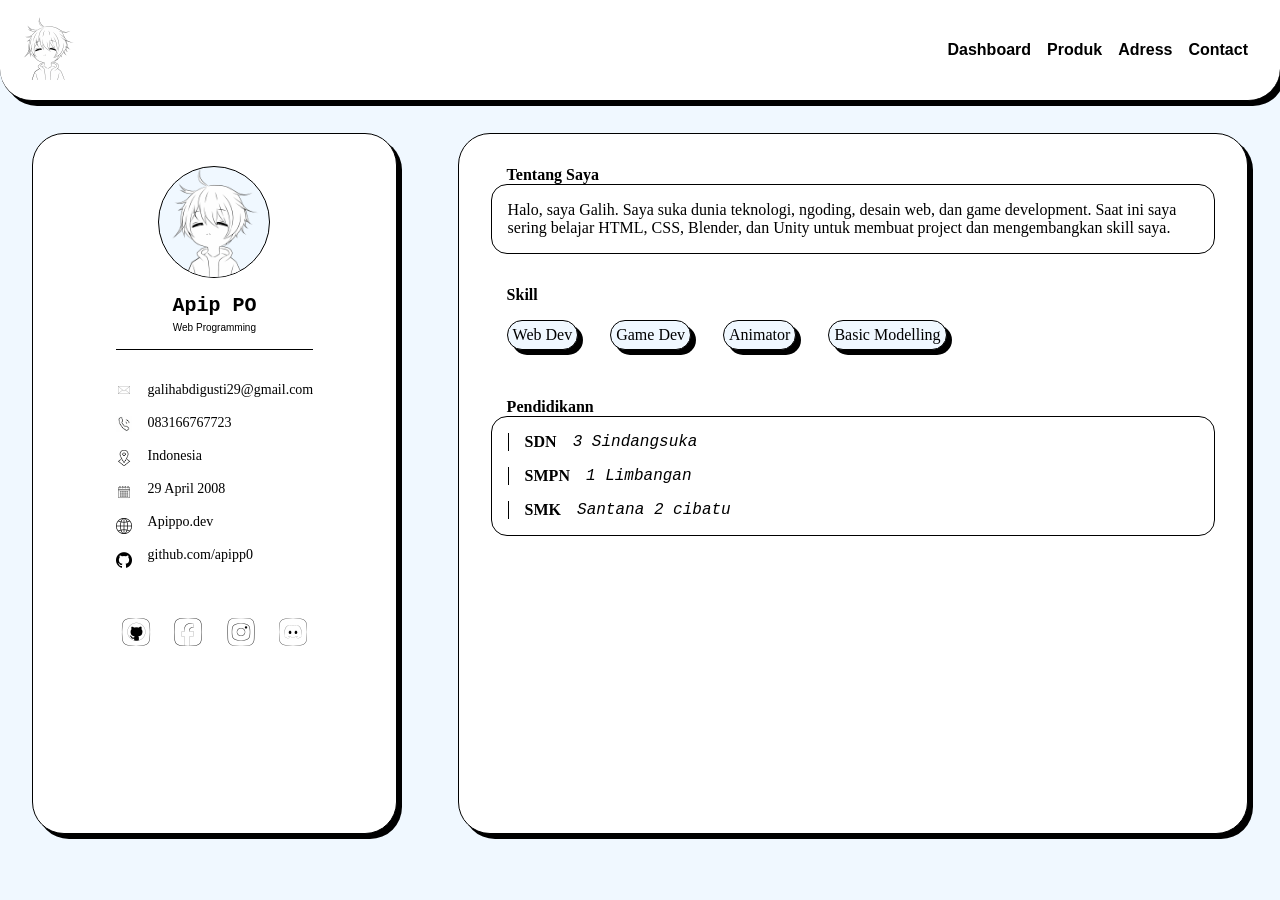
==== index.html @ 54937d38 "apippo nambahin link href" ====
<!DOCTYPE html>
<html lang="en">
<head>
    <meta charset="UTF-8">
    <meta name="viewport" content="width=device-width, initial-scale=1.0">
    <title>Document</title>
    <style>
        html,*{
            padding: 0;
            margin: 0;
            box-sizing: border-box;
        }
        body{
            background-color: aliceblue;
        }
        nav{
            background-color: white;
            border-bottom: 1px solid black;
            border-radius: 0 0 2rem 2rem;
            display: flex;
            flex-direction: row;
            justify-content: space-between;
            align-items: center;
            box-shadow: 5px 5px black;
        }
        nav ul{
            list-style: none;
            display: flex;
            gap: 1rem;
            margin: 2rem;
        }
        nav ul li a{
            text-decoration: none;
            font-family: 'Segoe UI', Tahoma, Geneva, Verdana, sans-serif;
            border-bottom: 1px solid rgba(255, 68, 0, 0);
            font-weight: 600;
            color: black;
            transition: all;
            transition-duration: 600ms;
        }
        nav ul li a:hover{
            border-bottom: 1px solid orangered;
            color: orangered;
        }
        nav .profile img{
            width: 4rem;
            margin: 1rem;
            transition: all;
            transition-duration: 600ms;
        }
        nav .profile img:hover{
            width: 5rem;
        }
        main {
            display: flex;
            padding: 2rem;
            justify-content: space-between;
            position: fixed;
            height: 85%;
            width: 100%;
        }
        main .profile{
            background-color: white;
            border: 1px solid black;
            width: 30%;
            display: flex;
            flex-direction: column;
            align-items: center;
            padding: 2rem;
            gap: 1rem;
            border-radius: 2rem;
            box-shadow: 5px 5px black;
        }
        main .profile .des .deskripsi {
            border-top: 1px solid black;
            display: flex;
            justify-content: space-between;
            gap: 1rem;
            padding-top: 2rem;
        }
        main .profile .des .deskripsi .deskripsi-text{
            display: flex;
            flex-direction: column;
            gap: 1rem;
        }
        main .profile .des .deskripsi .deskripsi-text a{
            text-decoration: none;
            color: black;
            transition: all;
            transition-duration: 600ms;
            border-bottom: 1px solid rgba(0, 0, 0, 0);
        }
        main .profile .des .deskripsi .deskripsi-text a:hover{
            border-bottom: 1px solid black;
        }
        main .profile .des .deskripsi .logo {
            display: flex;
            flex-direction: column;
            gap: 18px;
        }
        main .profile .des .deskripsi .logo a img{
           width: 16px;
           display: flex;
           align-items: center;
           justify-content: center;
        }
        main .profile .des .deskripsi a{
            font-size: 14px;
        }
        main .profile .des .medsos img{
            width: 2rem;
            transition: all;
            transition-duration: 600ms;
        }
        main .profile .medsos{
            display: flex;
            flex-direction: row;
            justify-content: space-evenly;
            width: 100%;
            padding-top: 3rem;
            gap: 1rem;
        }
        main .profile .des .medsos img:hover{
            width: 3rem;
        }
        main .profile .profile-img{
            height: 7rem;
            width: 7rem;
            background-color: aliceblue;
            border: 1px solid black;
            border-radius: 50%;
            transition: all;
            transition-duration: 600ms;
        }
        main .profile .profile-text {
            display: flex;
            flex-direction: column;
            align-items: center;
            gap: 5px;
        }
        main .profile .profile-text a{
            text-decoration: none;
            color: black;
            font-weight: 900;
            font-size: 20px;
            font-family: 'Courier New', Courier, monospace;
        }
        main .profile .profile-text p{
            font-size: 10px;
            font-family: 'Segoe UI', Tahoma, Geneva, Verdana, sans-serif;
        }
        main .biodata {
            background-color: white;
            border: 1px solid black;
            border-radius: 2rem;
            box-shadow: 5px 5px black;
            height: 100%;
            width: 65%;
            display: flex;
            flex-direction: column;
            padding: 2rem;
            gap: 2rem;
        }
        main .biodata a{
            text-decoration: none;
            color: black;
            font-weight: 600;
            padding-left: 1rem;
        }
        main .biodata .tentang-saya-text{
            background-color: white;
            border: 1px solid black;
            border-radius: 1rem;
            padding: 1rem;
        }
        main .biodata .skill .skill-item{
            display: flex;
            gap: 2rem;
            padding: 1rem;
        }
        main .biodata .skill .skill-item a{
            background-color: aliceblue;
            border: 1px solid black;
            padding-left: 0;
            padding: 5px;
            border-radius: 1rem;
            font-weight: 200;
            box-shadow: 5px 5px black;
            transition: all;
            display: flex;
            align-items: center;
            justify-content: center;
            transition: all;
            transition-duration: 600ms;
        }
        main .biodata .skill .skill-item a:hover{
            padding: 10px;
        }
        main .biodata .pendidikann .pendidikann-text {
            display: flex;
            flex-direction: column;
            background-color: white;
            border: 1px solid black;
            border-radius: 1rem;
            padding: 1rem;
            gap: 1rem;
        }
        main .biodata .pendidikann .pendidikann-text .nama-sekolah{
            display: flex;
            gap: 1rem;
        }
        main .biodata .pendidikann .pendidikann-text .nama-sekolah a{
            font-weight: 600;
            font-family:'Times New Roman', Times, serif;
            display: flex;
            gap: 1rem;
            border-left: 1px solid black;
            transition: all;
            transition-duration: 600ms;
        }
        main .biodata .pendidikann .pendidikann-text .nama-sekolah a:hover{
            font-size: 24px;
        }
        main .biodata .pendidikann .pendidikann-text .nama-sekolah a i{
            font-weight: 200;
            font-family:'Courier New', Courier, monospace;
            display: flex;
            gap: 1rem;
        }
        @media only screen and (max-width : 768px){
            nav{
                flex-direction: column;
            }
            nav ul{
                flex-direction: column;
                align-items: center;
            }
            .hide {
                display: none;
            }
            .hide-profile{
                display: none;
            }
            main {
                flex-direction: column;
                justify-content: center;
                align-items: center;
                position: relative;
                height: auto;
                width: 100%;
                gap: 2rem;
            }
            main .profile {
                width: 100%;
            }
            main .profile .profile-img:hover{
                width: 9rem;
                height: 9rem;
            }
            main .biodata{
                width: 100%;
            }
        }
    </style>
</head>
<body>
    <nav>
        <div class="profile" id="button-hide">
            <img src="me.png" alt="">
        </div>
        <ul class="hide" id="class-hide">
            <li>
                <a href="#">Dashboard</a>
            </li>
            <li>
                <a href="#">Produk</a>
            </li>
            <li>
                <a href="#">Adress</a>
            </li>
            <li>
                <a href="#">Contact</a>
            </li>
        </ul>
    </nav>
    <main>
        <div class="profile">
            <img src="me.png" alt="" class="profile-img" id="button-hide-profile">
            <div class="profile-text">
                <a href="#">Apip PO</a>
                <p>Web Programming</p>
            </div>
            <div class="des" id="class-hide-profile" class="hide-profile">
                <div class="deskripsi">
                <div class="logo">
                    <a href="#">
                        <img src="logo/email.png" alt="">
                    </a>
                    <a href="#">
                        <img src="logo/phone.jpg" alt="">
                    </a>
                    <a href="#">
                        <img src="logo/gps.png" alt="">
                    </a>
                    <a href="#">
                        <img src="logo/age.png" alt="">
                    </a>
                    <a href="#">
                        <img src="logo/internet.png" alt="">
                    </a>
                    <a href="#">
                        <img src="logo/git.png" alt="">
                    </a>
                </div>
                <div class="deskripsi-text">
                    <a href="mailto:emailkamu@gmail.com">galihabdigusti29@gmail.com</a>
                    <a href="https://wa.me/6283166767723">083166767723</a>
                    <a href="https://en.wikipedia.org/wiki/Indonesia">Indonesia</a>
                    <a href="#">29 April 2008</a>
                    <a href="#">Apippo.dev</a>
                    <a href="https://github.com/apipp0">github.com/apipp0</a>
                </div>
            </div>
            <div class="medsos">
                <a href="https://github.com/apipp0">
                    <img src="logo/github.png" alt="">
                </a>
                <a href="https://www.facebook.com/galihabdi.gusti?mibextid=ZbWKwL">
                    <img src="logo/fesnuk.png" alt="">
                </a>
                <a href="https://www.instagram.com/apip_p0?igsh=dGs1cGRrMjV2NHJq">
                    <img src="logo/instagram.png" alt="">
                </a>
                <a href="https://discord.gg/f5dvfnVVNP">
                    <img src="logo/discord.png" alt="">
                </a>
            </div>
            </div>
        </div>
        <div class="biodata">
            <div class="tentang-saya">
                <a href="#">Tentang Saya</a>
                <div class="tentang-saya-text">
                    <p>Halo, saya Galih. Saya suka dunia teknologi, ngoding, desain web, dan game development.
  Saat ini saya sering belajar HTML, CSS, Blender, dan Unity untuk membuat project dan
  mengembangkan skill saya.</p>
                </div>
            </div>
            <div class="skill">
                <a href="#">Skill</a>
                <div class="skill-item">
                    <a href="https://en.wikipedia.org/wiki/Web_developer">Web Dev</a>
                    <a href="https://en.wikipedia.org/wiki/Video_game_developer">Game Dev</a>
                    <a href="https://en.wikipedia.org/wiki/Animator">Animator</a>
                    <a href="https://en.wikipedia.org/wiki/3D_modeling">Basic Modelling</a>
                </div>
            </div>
            <div class="pendidikann">
                <a href="#">Pendidikann</a>
                <div class="pendidikann-text">
                    <div class="nama-sekolah">
                        <a href="https://dapo.kemendikdasmen.go.id/sekolah/6462323C663A350BC8F0">SDN<i>3 Sindangsuka</i></a>
                    </div>
                    <div class="nama-sekolah">
                        <a href="https://referensi.data.kemendikdasmen.go.id/residu/satuanpendidikan/detail/20209220">SMPN<i>1 Limbangan</i></a>
                    </div>
                    <div class="nama-sekolah">
                        <a href="https://referensi.data.kemendikdasmen.go.id/pendidikan/npsn/20209198">SMK<i>Santana 2 cibatu</i></a>
                    </div>
                </div>
            </div>
        </div>
    </main>
</body>
<script>
    const buttonHide = document.getElementById('button-hide');
    const classHide = document.getElementById('class-hide');
    buttonHide.addEventListener('click', function (e) {
        classHide.classList.toggle('hide');
    });
    const buttonHideProfile = document.getElementById('button-hide-profile');
    const classHideProfile = document.getElementById('class-hide-profile');
    buttonHideProfile.addEventListener('click', function (e) {
        classHideProfile.classList.toggle('hide-profile');
    });
</script>
</html>
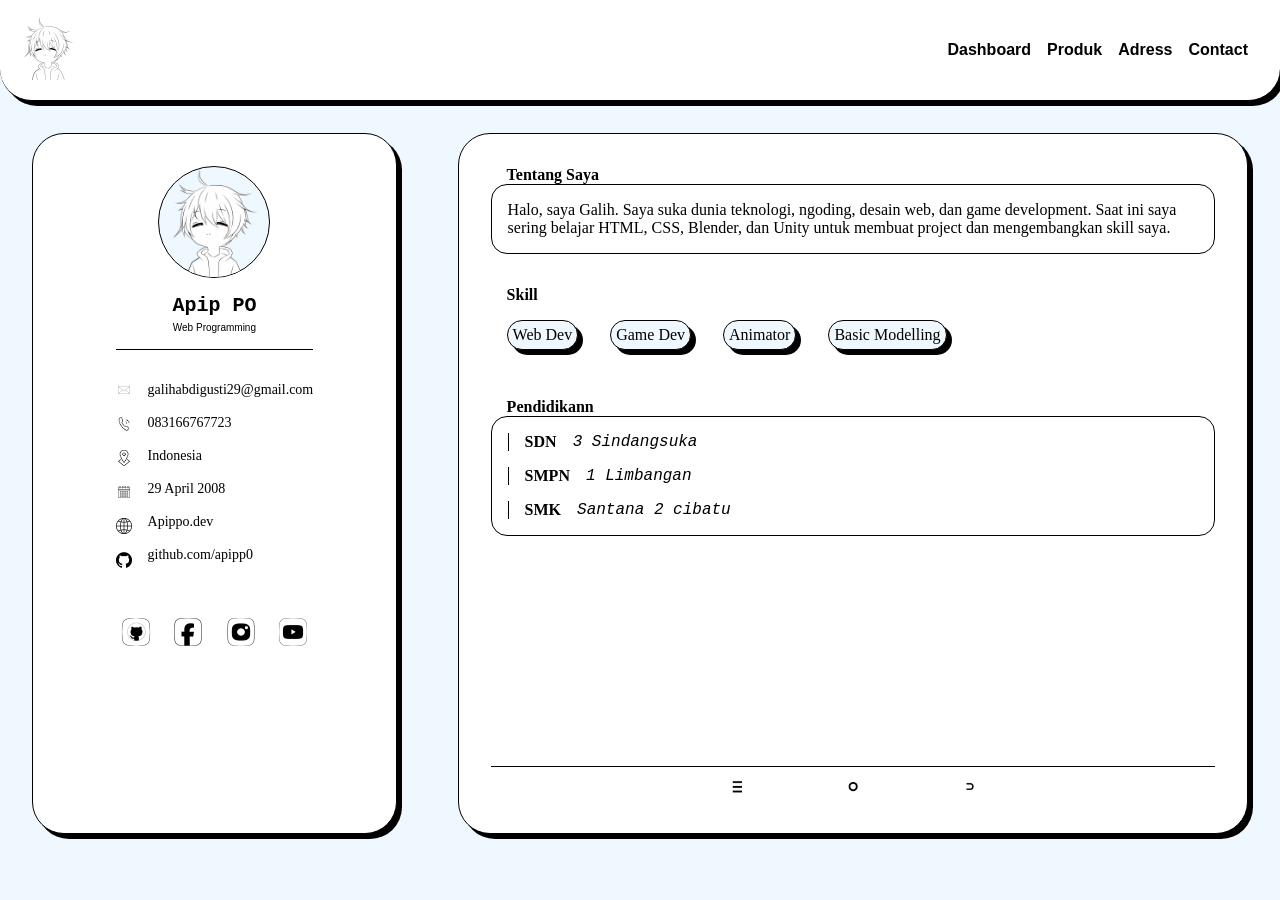
==== commit 5389a018: "apipo 1minggu sudah berlalu jirrr" ====
--- a/index.html
+++ b/index.html
@@ -226,6 +226,25 @@
             font-family:'Courier New', Courier, monospace;
             display: flex;
             gap: 1rem;
+        }
+        main .biodata .tombol{
+            display: flex;
+            justify-content: center;
+            align-items: end;
+            width: max-content;
+            width: 100%;
+            height: 100%;
+        }
+        main .biodata .tombol .tombol-border{
+            width: 100%;
+            display: flex;
+            justify-content: center;
+            padding-top: 10px;
+            gap: 6rem;
+            border-top:1px solid black;
+        }
+        main .biodata .tombol img{
+            width: 20px;
         }
         @media only screen and (max-width : 768px){
             nav{
@@ -293,13 +312,13 @@
             <div class="des" id="class-hide-profile" class="hide-profile">
                 <div class="deskripsi">
                 <div class="logo">
-                    <a href="#">
+                    <a href="mailto:emailkamu@gmail.com">
                         <img src="logo/email.png" alt="">
                     </a>
-                    <a href="#">
+                    <a href="https://wa.me/6283166767723">
                         <img src="logo/phone.jpg" alt="">
                     </a>
-                    <a href="#">
+                    <a href="https://en.wikipedia.org/wiki/Indonesia">
                         <img src="logo/gps.png" alt="">
                     </a>
                     <a href="#">
@@ -308,7 +327,7 @@
                     <a href="#">
                         <img src="logo/internet.png" alt="">
                     </a>
-                    <a href="#">
+                    <a href="https://github.com/apipp0">
                         <img src="logo/git.png" alt="">
                     </a>
                 </div>
@@ -331,8 +350,8 @@
                 <a href="https://www.instagram.com/apip_p0?igsh=dGs1cGRrMjV2NHJq">
                     <img src="logo/instagram.png" alt="">
                 </a>
-                <a href="https://discord.gg/f5dvfnVVNP">
-                    <img src="logo/discord.png" alt="">
+                <a href="https://www.youtube.com/@kecil2928">
+                    <img src="logo/youtube.png" alt="">
                 </a>
             </div>
             </div>
@@ -366,6 +385,23 @@
                     </div>
                     <div class="nama-sekolah">
                         <a href="https://referensi.data.kemendikdasmen.go.id/pendidikan/npsn/20209198">SMK<i>Santana 2 cibatu</i></a>
+                    </div>
+                </div>
+            </div>
+            <div class="tombol">
+                <div class="tombol-border">
+                    <div class="kembali">
+                    </div>
+                    <div class="kembali">
+                        <img src="logo/kotak.png" alt="">
+                    </div>
+                    <div class="kembali">
+                        <img src="logo/home.png" alt="">
+                    </div>
+                    <div class="kembali">
+                        <img src="logo/back.png" alt="">
+                    </div>
+                    <div class="kembali">
                     </div>
                 </div>
             </div>
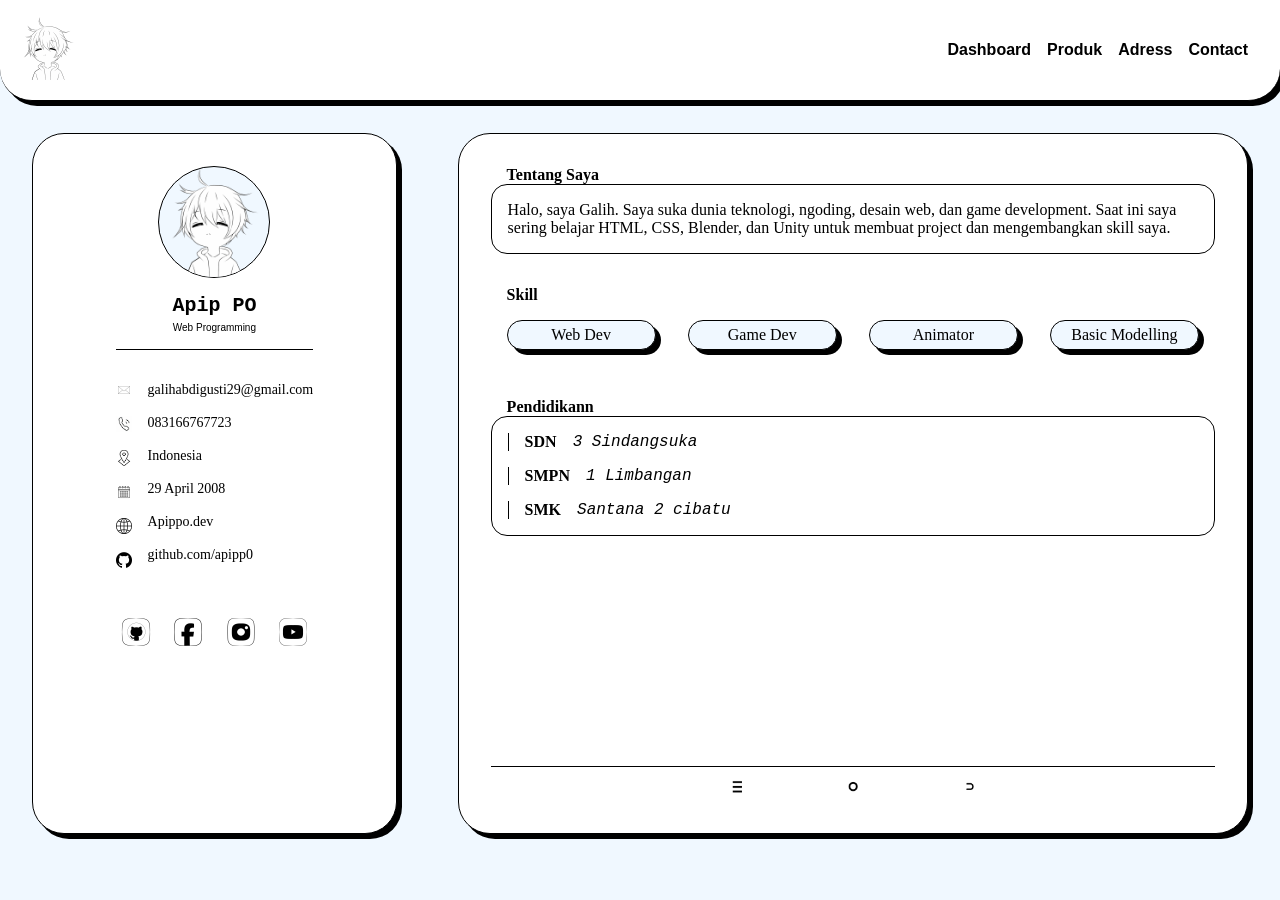
==== commit 8055d5ce: "apippo fix that" ====
--- a/index.html
+++ b/index.html
@@ -175,12 +175,14 @@
         }
         main .biodata .skill .skill-item{
             display: flex;
+            flex-direction: row;
             gap: 2rem;
             padding: 1rem;
         }
         main .biodata .skill .skill-item a{
             background-color: aliceblue;
             border: 1px solid black;
+            width: 100%;
             padding-left: 0;
             padding: 5px;
             border-radius: 1rem;
@@ -279,6 +281,12 @@
             main .biodata{
                 width: 100%;
             }
+            main .biodata .skill .skill-item{
+            display: flex;
+            flex-direction: column;
+            gap: 2rem;
+            padding: 1rem;
+        }
         }
     </style>
 </head>
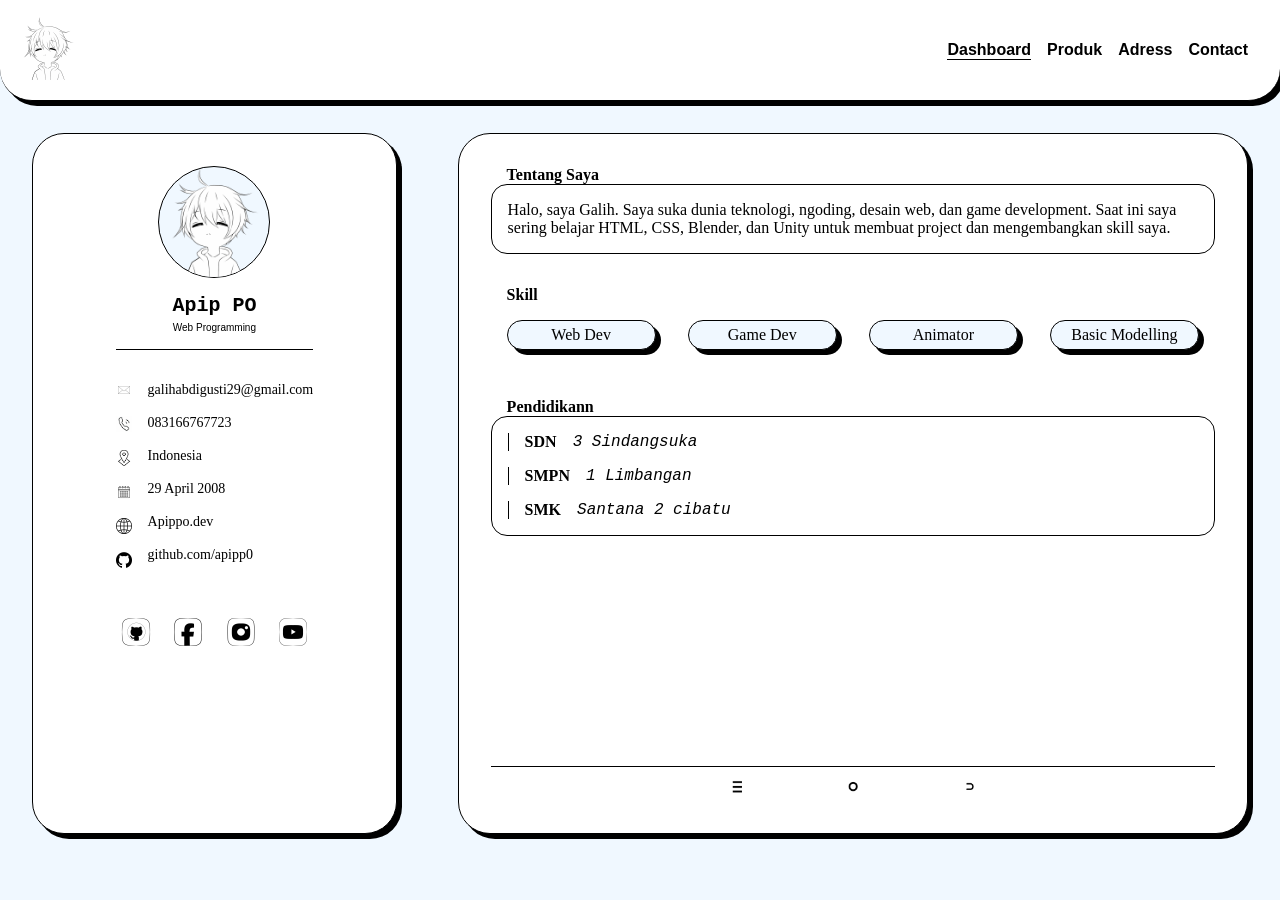
==== commit 1bc34fcb: "apippo lanjut9" ====
--- a/index.html
+++ b/index.html
@@ -39,8 +39,7 @@
             transition-duration: 600ms;
         }
         nav ul li a:hover{
-            border-bottom: 1px solid orangered;
-            color: orangered;
+            border-bottom: 1px solid black;
         }
         nav .profile img{
             width: 4rem;
@@ -286,7 +285,20 @@
             flex-direction: column;
             gap: 2rem;
             padding: 1rem;
-        }
+            }
+            main .biodata .pendidikann .pendidikann-text .nama-sekolah a{
+            font-weight: 600;
+            font-size: 15px;
+            font-family:'Times New Roman', Times, serif;
+            display: flex;
+            gap: 1rem;
+            border-left: 1px solid black;
+            transition: all;
+            transition-duration: 600ms;
+            }
+            main .biodata .pendidikann .pendidikann-text .nama-sekolah a:hover{
+                font-size: 16px;
+            }
         }
     </style>
 </head>
@@ -297,7 +309,7 @@
         </div>
         <ul class="hide" id="class-hide">
             <li>
-                <a href="#">Dashboard</a>
+                <a href="#" style="display: flex; border-bottom: 1px solid black;">Dashboard</a>
             </li>
             <li>
                 <a href="#">Produk</a>
@@ -320,7 +332,7 @@
             <div class="des" id="class-hide-profile" class="hide-profile">
                 <div class="deskripsi">
                 <div class="logo">
-                    <a href="mailto:emailkamu@gmail.com">
+                    <a href="mailto:galihabdigusti29@gmail.com">
                         <img src="logo/email.png" alt="">
                     </a>
                     <a href="https://wa.me/6283166767723">
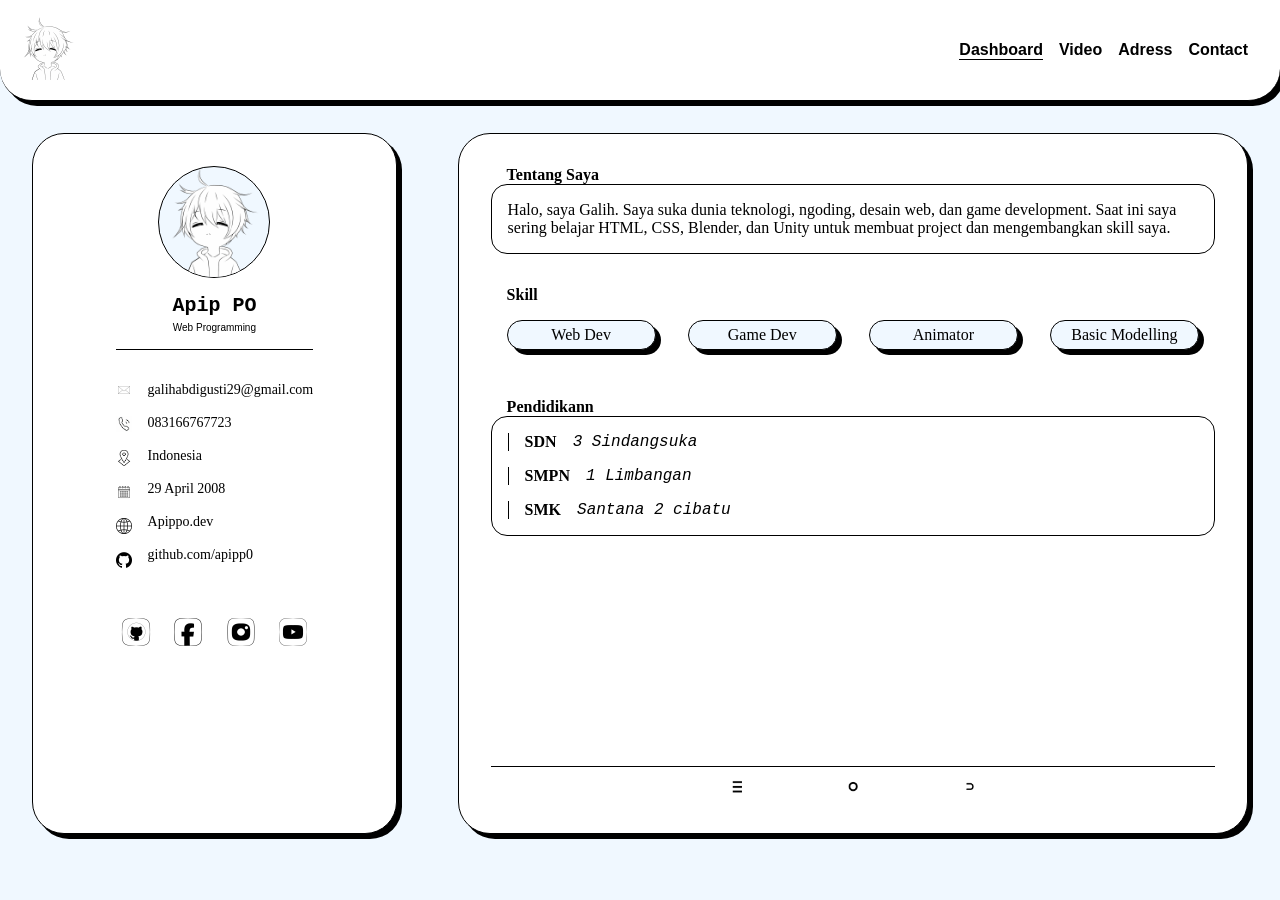
==== commit 75967466: "nambahin video2" ====
--- a/index.html
+++ b/index.html
@@ -309,10 +309,9 @@
         </div>
         <ul class="hide" id="class-hide">
             <li>
-                <a href="#" style="display: flex; border-bottom: 1px solid black;">Dashboard</a>
-            </li>
+                <a href="index.html" style="display: flex; border-bottom: 1px solid black;">Dashboard</a>
             <li>
-                <a href="#">Produk</a>
+                <a href="video.html">Video</a>
             </li>
             <li>
                 <a href="#">Adress</a>
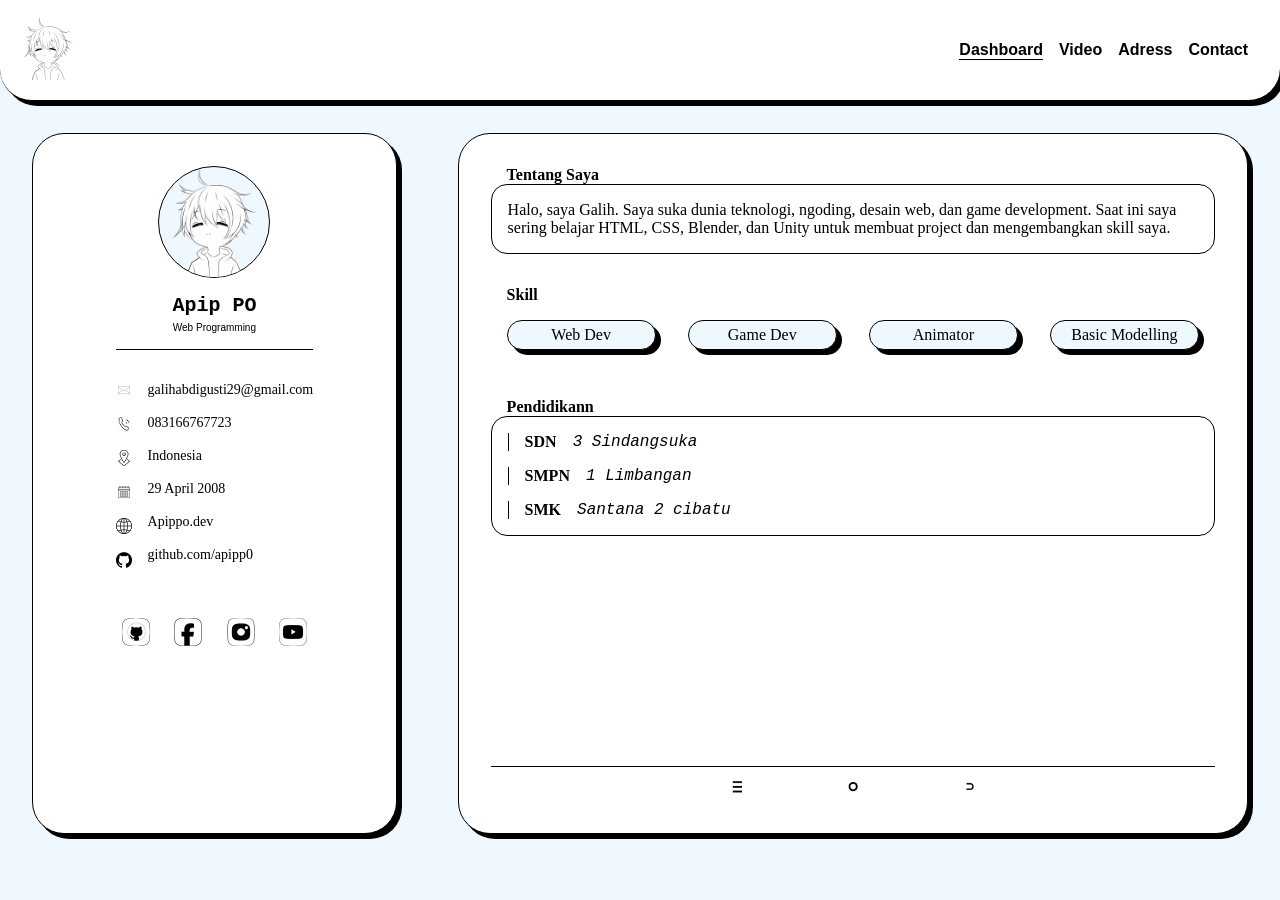
==== commit b604956f: "apippo fix fix fix real fix" ====
--- a/index.html
+++ b/index.html
@@ -4,305 +4,12 @@
     <meta charset="UTF-8">
     <meta name="viewport" content="width=device-width, initial-scale=1.0">
     <title>Document</title>
-    <style>
-        html,*{
-            padding: 0;
-            margin: 0;
-            box-sizing: border-box;
-        }
-        body{
-            background-color: aliceblue;
-        }
-        nav{
-            background-color: white;
-            border-bottom: 1px solid black;
-            border-radius: 0 0 2rem 2rem;
-            display: flex;
-            flex-direction: row;
-            justify-content: space-between;
-            align-items: center;
-            box-shadow: 5px 5px black;
-        }
-        nav ul{
-            list-style: none;
-            display: flex;
-            gap: 1rem;
-            margin: 2rem;
-        }
-        nav ul li a{
-            text-decoration: none;
-            font-family: 'Segoe UI', Tahoma, Geneva, Verdana, sans-serif;
-            border-bottom: 1px solid rgba(255, 68, 0, 0);
-            font-weight: 600;
-            color: black;
-            transition: all;
-            transition-duration: 600ms;
-        }
-        nav ul li a:hover{
-            border-bottom: 1px solid black;
-        }
-        nav .profile img{
-            width: 4rem;
-            margin: 1rem;
-            transition: all;
-            transition-duration: 600ms;
-        }
-        nav .profile img:hover{
-            width: 5rem;
-        }
-        main {
-            display: flex;
-            padding: 2rem;
-            justify-content: space-between;
-            position: fixed;
-            height: 85%;
-            width: 100%;
-        }
-        main .profile{
-            background-color: white;
-            border: 1px solid black;
-            width: 30%;
-            display: flex;
-            flex-direction: column;
-            align-items: center;
-            padding: 2rem;
-            gap: 1rem;
-            border-radius: 2rem;
-            box-shadow: 5px 5px black;
-        }
-        main .profile .des .deskripsi {
-            border-top: 1px solid black;
-            display: flex;
-            justify-content: space-between;
-            gap: 1rem;
-            padding-top: 2rem;
-        }
-        main .profile .des .deskripsi .deskripsi-text{
-            display: flex;
-            flex-direction: column;
-            gap: 1rem;
-        }
-        main .profile .des .deskripsi .deskripsi-text a{
-            text-decoration: none;
-            color: black;
-            transition: all;
-            transition-duration: 600ms;
-            border-bottom: 1px solid rgba(0, 0, 0, 0);
-        }
-        main .profile .des .deskripsi .deskripsi-text a:hover{
-            border-bottom: 1px solid black;
-        }
-        main .profile .des .deskripsi .logo {
-            display: flex;
-            flex-direction: column;
-            gap: 18px;
-        }
-        main .profile .des .deskripsi .logo a img{
-           width: 16px;
-           display: flex;
-           align-items: center;
-           justify-content: center;
-        }
-        main .profile .des .deskripsi a{
-            font-size: 14px;
-        }
-        main .profile .des .medsos img{
-            width: 2rem;
-            transition: all;
-            transition-duration: 600ms;
-        }
-        main .profile .medsos{
-            display: flex;
-            flex-direction: row;
-            justify-content: space-evenly;
-            width: 100%;
-            padding-top: 3rem;
-            gap: 1rem;
-        }
-        main .profile .des .medsos img:hover{
-            width: 3rem;
-        }
-        main .profile .profile-img{
-            height: 7rem;
-            width: 7rem;
-            background-color: aliceblue;
-            border: 1px solid black;
-            border-radius: 50%;
-            transition: all;
-            transition-duration: 600ms;
-        }
-        main .profile .profile-text {
-            display: flex;
-            flex-direction: column;
-            align-items: center;
-            gap: 5px;
-        }
-        main .profile .profile-text a{
-            text-decoration: none;
-            color: black;
-            font-weight: 900;
-            font-size: 20px;
-            font-family: 'Courier New', Courier, monospace;
-        }
-        main .profile .profile-text p{
-            font-size: 10px;
-            font-family: 'Segoe UI', Tahoma, Geneva, Verdana, sans-serif;
-        }
-        main .biodata {
-            background-color: white;
-            border: 1px solid black;
-            border-radius: 2rem;
-            box-shadow: 5px 5px black;
-            height: 100%;
-            width: 65%;
-            display: flex;
-            flex-direction: column;
-            padding: 2rem;
-            gap: 2rem;
-        }
-        main .biodata a{
-            text-decoration: none;
-            color: black;
-            font-weight: 600;
-            padding-left: 1rem;
-        }
-        main .biodata .tentang-saya-text{
-            background-color: white;
-            border: 1px solid black;
-            border-radius: 1rem;
-            padding: 1rem;
-        }
-        main .biodata .skill .skill-item{
-            display: flex;
-            flex-direction: row;
-            gap: 2rem;
-            padding: 1rem;
-        }
-        main .biodata .skill .skill-item a{
-            background-color: aliceblue;
-            border: 1px solid black;
-            width: 100%;
-            padding-left: 0;
-            padding: 5px;
-            border-radius: 1rem;
-            font-weight: 200;
-            box-shadow: 5px 5px black;
-            transition: all;
-            display: flex;
-            align-items: center;
-            justify-content: center;
-            transition: all;
-            transition-duration: 600ms;
-        }
-        main .biodata .skill .skill-item a:hover{
-            padding: 10px;
-        }
-        main .biodata .pendidikann .pendidikann-text {
-            display: flex;
-            flex-direction: column;
-            background-color: white;
-            border: 1px solid black;
-            border-radius: 1rem;
-            padding: 1rem;
-            gap: 1rem;
-        }
-        main .biodata .pendidikann .pendidikann-text .nama-sekolah{
-            display: flex;
-            gap: 1rem;
-        }
-        main .biodata .pendidikann .pendidikann-text .nama-sekolah a{
-            font-weight: 600;
-            font-family:'Times New Roman', Times, serif;
-            display: flex;
-            gap: 1rem;
-            border-left: 1px solid black;
-            transition: all;
-            transition-duration: 600ms;
-        }
-        main .biodata .pendidikann .pendidikann-text .nama-sekolah a:hover{
-            font-size: 24px;
-        }
-        main .biodata .pendidikann .pendidikann-text .nama-sekolah a i{
-            font-weight: 200;
-            font-family:'Courier New', Courier, monospace;
-            display: flex;
-            gap: 1rem;
-        }
-        main .biodata .tombol{
-            display: flex;
-            justify-content: center;
-            align-items: end;
-            width: max-content;
-            width: 100%;
-            height: 100%;
-        }
-        main .biodata .tombol .tombol-border{
-            width: 100%;
-            display: flex;
-            justify-content: center;
-            padding-top: 10px;
-            gap: 6rem;
-            border-top:1px solid black;
-        }
-        main .biodata .tombol img{
-            width: 20px;
-        }
-        @media only screen and (max-width : 768px){
-            nav{
-                flex-direction: column;
-            }
-            nav ul{
-                flex-direction: column;
-                align-items: center;
-            }
-            .hide {
-                display: none;
-            }
-            .hide-profile{
-                display: none;
-            }
-            main {
-                flex-direction: column;
-                justify-content: center;
-                align-items: center;
-                position: relative;
-                height: auto;
-                width: 100%;
-                gap: 2rem;
-            }
-            main .profile {
-                width: 100%;
-            }
-            main .profile .profile-img:hover{
-                width: 9rem;
-                height: 9rem;
-            }
-            main .biodata{
-                width: 100%;
-            }
-            main .biodata .skill .skill-item{
-            display: flex;
-            flex-direction: column;
-            gap: 2rem;
-            padding: 1rem;
-            }
-            main .biodata .pendidikann .pendidikann-text .nama-sekolah a{
-            font-weight: 600;
-            font-size: 15px;
-            font-family:'Times New Roman', Times, serif;
-            display: flex;
-            gap: 1rem;
-            border-left: 1px solid black;
-            transition: all;
-            transition-duration: 600ms;
-            }
-            main .biodata .pendidikann .pendidikann-text .nama-sekolah a:hover{
-                font-size: 16px;
-            }
-        }
-    </style>
+    <link rel="stylesheet" href="style.css">
 </head>
 <body>
+    <div class="fade">
+        <img src="gration.png" alt="">
+    </div>
     <nav>
         <div class="profile" id="button-hide">
             <img src="me.png" alt="">
--- a/style.css
+++ b/style.css
@@ -0,0 +1,382 @@
+
+html,*{
+padding: 0;
+margin: 0;
+box-sizing: border-box;
+}
+body{
+background-color: aliceblue;
+animation: fadeIn 1s ease forwards;
+}
+body .fade{
+    display: flex;
+    position: fixed;
+    z-index: 1;
+    justify-content: center;
+    align-items: center;
+    width: 100%;
+    height: 100%;
+    animation: keyfade 2s ease forwards;
+}
+body .fade img{
+    width: 100px;
+    animation: keyFade 2s ease forwards;
+}
+nav{
+background-color: white;
+border-bottom: 1px solid black;
+border-radius: 0 0 2rem 2rem;
+display: flex;
+flex-direction: row;
+justify-content: space-between;
+align-items: center;
+box-shadow: 5px 5px black;
+}
+nav ul{
+list-style: none;
+display: flex;
+gap: 1rem;
+margin: 2rem;
+}
+nav ul li a{
+text-decoration: none;
+font-family: 'Segoe UI', Tahoma, Geneva, Verdana, sans-serif;
+border-bottom: 1px solid rgba(255, 68, 0, 0);
+font-weight: 600;
+color: black;
+transition: all;
+transition-duration: 600ms;
+}
+nav ul li a:hover{
+border-bottom: 1px solid black;
+}
+nav .profile img{
+width: 4rem;
+margin: 1rem;
+transition: all;
+transition-duration: 600ms;
+}
+nav .profile img:hover{
+width: 5rem;
+}
+main {
+display: flex;
+padding: 2rem;
+justify-content: space-between;
+position: fixed;
+height: 85%;
+width: 100%;
+}
+main .profile{
+background-color: white;
+border: 1px solid black;
+width: 30%;
+display: flex;
+flex-direction: column;
+align-items: center;
+padding: 2rem;
+gap: 1rem;
+border-radius: 2rem;
+box-shadow: 5px 5px black;
+}
+main .profile .des .deskripsi {
+border-top: 1px solid black;
+display: flex;
+justify-content: space-between;
+gap: 1rem;
+padding-top: 2rem;
+}
+main .profile .des .deskripsi .deskripsi-text{
+display: flex;
+flex-direction: column;
+gap: 1rem;
+}
+main .profile .des .deskripsi .deskripsi-text a{
+text-decoration: none;
+color: black;
+transition: all;
+transition-duration: 600ms;
+border-bottom: 1px solid rgba(0, 0, 0, 0);
+}
+main .profile .des .deskripsi .deskripsi-text a:hover{
+border-bottom: 1px solid black;
+}
+main .profile .des .deskripsi .logo {
+display: flex;
+flex-direction: column;
+gap: 18px;
+}
+main .profile .des .deskripsi .logo a img{
+width: 16px;
+display: flex;
+align-items: center;
+justify-content: center;
+}
+main .profile .des .deskripsi a{
+font-size: 14px;
+}
+main .profile .des .medsos img{
+width: 2rem;
+transition: all;
+transition-duration: 600ms;
+}
+main .profile .medsos{
+display: flex;
+flex-direction: row;
+justify-content: space-evenly;
+width: 100%;
+padding-top: 3rem;
+gap: 1rem;
+}
+main .profile .des .medsos img:hover{
+width: 3rem;
+}
+main .profile .profile-img{
+height: 7rem;
+width: 7rem;
+background-color: aliceblue;
+border: 1px solid black;
+border-radius: 50%;
+transition: all;
+transition-duration: 600ms;
+}
+main .profile .profile-text {
+display: flex;
+flex-direction: column;
+align-items: center;
+gap: 5px;
+}
+main .profile .profile-text a{
+text-decoration: none;
+color: black;
+font-weight: 900;
+font-size: 20px;
+font-family: 'Courier New', Courier, monospace;
+}
+main .profile .profile-text p{
+font-size: 10px;
+font-family: 'Segoe UI', Tahoma, Geneva, Verdana, sans-serif;
+}
+main .biodata {
+background-color: white;
+border: 1px solid black;
+border-radius: 2rem;
+box-shadow: 5px 5px black;
+height: 100%;
+width: 65%;
+display: flex;
+flex-direction: column;
+padding: 2rem;
+gap: 2rem;
+}
+main .biodata a{
+text-decoration: none;
+color: black;
+font-weight: 600;
+padding-left: 1rem;
+}
+main .biodata .tentang-saya-text{
+background-color: white;
+border: 1px solid black;
+border-radius: 1rem;
+padding: 1rem;
+}
+main .biodata .skill .skill-item{
+display: flex;
+flex-direction: row;
+gap: 2rem;
+padding: 1rem;
+}
+main .biodata .skill .skill-item a{
+background-color: aliceblue;
+border: 1px solid black;
+width: 100%;
+padding-left: 0;
+padding: 5px;
+border-radius: 1rem;
+font-weight: 200;
+box-shadow: 5px 5px black;
+transition: all;
+display: flex;
+align-items: center;
+justify-content: center;
+transition: all;
+transition-duration: 600ms;
+}
+main .biodata .skill .skill-item a:hover{
+padding: 10px;
+}
+main .biodata .pendidikann .pendidikann-text {
+display: flex;
+flex-direction: column;
+background-color: white;
+border: 1px solid black; 
+border-radius: 1rem;
+padding: 1rem;
+gap: 1rem;
+}
+main .biodata .pendidikann .pendidikann-text .nama-sekolah{
+display: flex;
+gap: 1rem;
+}
+main .biodata .pendidikann .pendidikann-text .nama-sekolah a{
+font-weight: 600;
+font-family:'Times New Roman', Times, serif;
+display: flex;
+gap: 1rem;
+border-left: 1px solid black;
+transition: all;
+transition-duration: 600ms;
+}
+main .biodata .pendidikann .pendidikann-text .nama-sekolah a:hover{
+font-size: 24px;
+}
+main .biodata .pendidikann .pendidikann-text .nama-sekolah a i{
+font-weight: 200;
+font-family:'Courier New', Courier, monospace;
+display: flex;
+gap: 1rem;
+}
+main .biodata .tombol{
+display: flex;
+justify-content: center;
+align-items: end;
+width: max-content;
+width: 100%;
+height: 100%;
+}
+main .biodata .tombol .tombol-border{
+width: 100%;
+display: flex;
+justify-content: center;
+padding-top: 10px;
+gap: 6rem;
+border-top:1px solid black;
+}
+main .biodata .tombol img{
+width: 20px;
+}
+main .biodata .video{
+    background-color: whitesmoke;
+    height: 500rem;
+    display: flex;
+    flex-direction: column;
+    border: 1px solid black;
+    border-radius: 15px;
+    overflow-y: scroll;
+    overflow-x: hidden;
+}
+main .biodata .video .video-list{
+    display: flex;
+    flex-direction: column;
+    margin-top: 1rem;
+}
+main .biodata .video .video-list a{
+    font-family: 'Segoe UI', Tahoma, Geneva, Verdana, sans-serif;
+}
+main .biodata .video .video-list video{
+    display: flex;
+    flex-direction: row;
+    width: 90%;
+    border: 1px solid black;
+    border-radius: 10px;
+    justify-content: center;
+    margin: 1rem;
+}
+@media only screen and (max-width : 768px){
+nav{
+    flex-direction: column;
+}
+nav ul{
+    flex-direction: column;
+    align-items: center;
+}
+.hide {
+    display: none;
+}
+.hide-profile{
+    display: none;
+}
+main {
+    flex-direction: column;
+    justify-content: center;
+    align-items: center;
+    position: relative;
+    height: auto;
+    width: 100%;
+    gap: 2rem;
+}
+main .profile {
+    width: 100%;
+}
+main .profile .profile-img:hover{
+    width: 9rem;
+    height: 9rem;
+}
+main .biodata{
+    width: 100%;
+}
+main .biodata .skill .skill-item{
+display: flex;
+flex-direction: column;
+gap: 2rem;
+padding: 1rem;
+}
+main .biodata .pendidikann .pendidikann-text .nama-sekolah a{
+font-weight: 600;
+font-size: 15px;
+font-family:'Times New Roman', Times, serif;
+display: flex;
+gap: 1rem;
+border-left: 1px solid black;
+transition: all;
+transition-duration: 600ms;
+}
+main .biodata .pendidikann .pendidikann-text .nama-sekolah a:hover{
+    font-size: 16px;
+}
+main .biodata .video{
+    height: max-content;
+}
+}
+@keyframes fadeIn {
+    from {opacity: 0;}
+    to{opacity: 1;}
+}
+@keyframes keyFade {
+    0% {
+        width: 1rem;
+        filter: blur(5px);
+    }
+    25% {
+        width: 50rem;
+        filter: blur(2px);
+    }
+    50% {
+        width: 25rem;
+    }
+    75% {
+        width: 25rem;
+    }
+    100% {
+        width: 25rem;
+    }
+}
+@keyframes keyfade {
+    0% {
+        background-color: black;
+    }
+    50% {
+        background-color: black;
+    }
+    90% {
+        transform: translateX(0);
+        opacity: 1;
+        filter: blur(0);
+    }
+    100% {
+        transform: translateX(900px);
+        opacity: 0;
+        filter: blur(25px);
+    }
+}
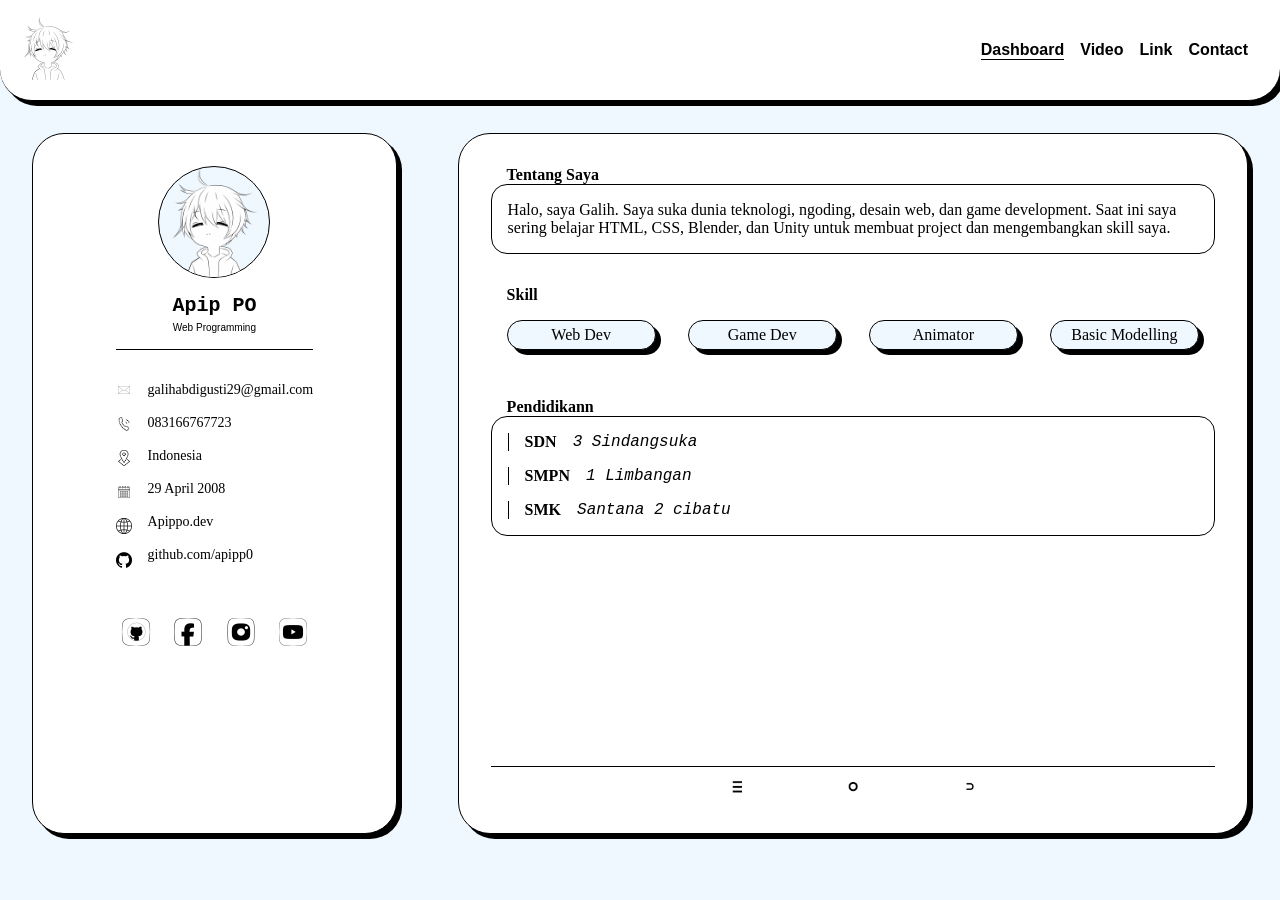
==== commit 68d63766: "link nambahin link" ====
--- a/index.html
+++ b/index.html
@@ -21,7 +21,7 @@
                 <a href="video.html">Video</a>
             </li>
             <li>
-                <a href="#">Adress</a>
+                <a href="link.html">Link</a>
             </li>
             <li>
                 <a href="#">Contact</a>
--- a/style.css
+++ b/style.css
@@ -12,10 +12,10 @@
     display: flex;
     position: fixed;
     z-index: 1;
+    width: 0;
+    height: 0;
     justify-content: center;
     align-items: center;
-    width: 100%;
-    height: 100%;
     animation: keyfade 2s ease forwards;
 }
 body .fade img{
@@ -283,6 +283,39 @@
     justify-content: center;
     margin: 1rem;
 }
+main .biodata .link{
+    display: flex;
+    flex-direction: column;
+    gap: 1rem;
+}
+main .biodata .link a{
+    display: flex;
+    flex-direction: column;
+    background-color: aliceblue;
+    border: 1px solid black;
+    border-radius: 15px;
+    gap: 5px;
+    padding: 1rem;
+    width: 100%;
+    height: max-content;
+    transition: all;
+    transition-duration: 600ms;
+}
+main .biodata .link .link-text{
+    font-weight: 600;
+    font-size: 20px;
+    font-family:'Franklin Gothic Medium', 'Arial Narrow', Arial, sans-serif;
+}
+main .biodata .link .link-deskripsi{
+    font-weight: 400;
+    font-family:'Segoe UI', Tahoma, Geneva, Verdana, sans-serif;
+    transition: all;
+    transition-duration: 600ms;
+    padding-left: 1rem;
+}
+main .biodata .link a:hover{
+    gap: 1rem;
+}
 @media only screen and (max-width : 768px){
 nav{
     flex-direction: column;
@@ -365,18 +398,24 @@
 @keyframes keyfade {
     0% {
         background-color: black;
+        width: 100%;
+        height: 100%;
     }
     50% {
         background-color: black;
+        width: 100%;
+        height: 100%;
     }
     90% {
         transform: translateX(0);
         opacity: 1;
-        filter: blur(0);
+        width: 100%;
+        height: 100%;
     }
     100% {
-        transform: translateX(900px);
+        transform: translateX(9000px);
         opacity: 0;
-        filter: blur(25px);
+        width: 10%;
+        height: 10%;
     }
 }
